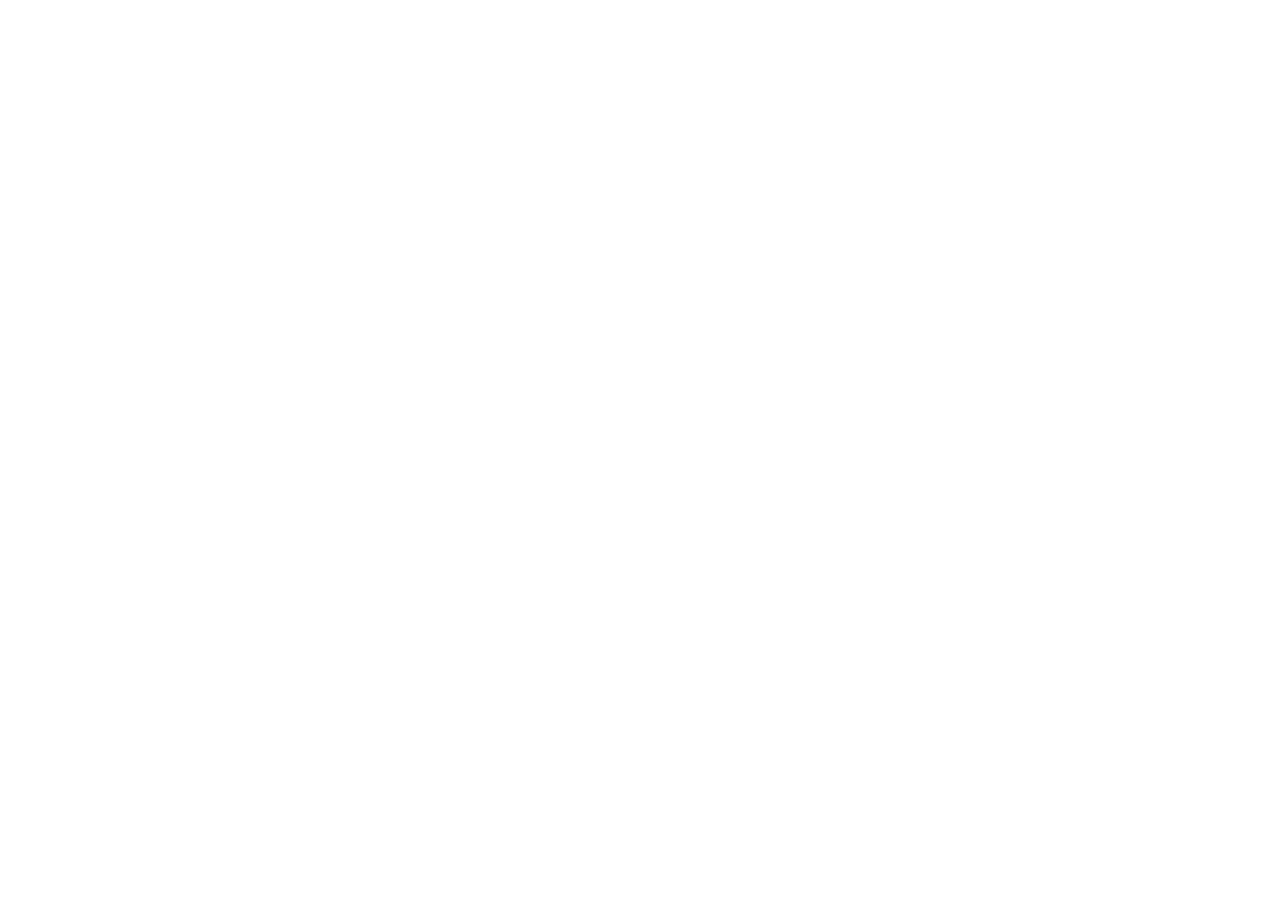
==== Collection/index.html @ badcafc7 "Add 10 collection items" ====
<!DOCTYPE html>
<html lang="en">
<head>
    <meta charset="UTF-8">
    <meta name="viewport" content="width=device-width, initial-scale=1.0">
    <link rel="stylesheet" href="style.css">
    <script src="script.js"></script>
    <title>Collection</title>
</head>
<body>
    
</body>
</html>
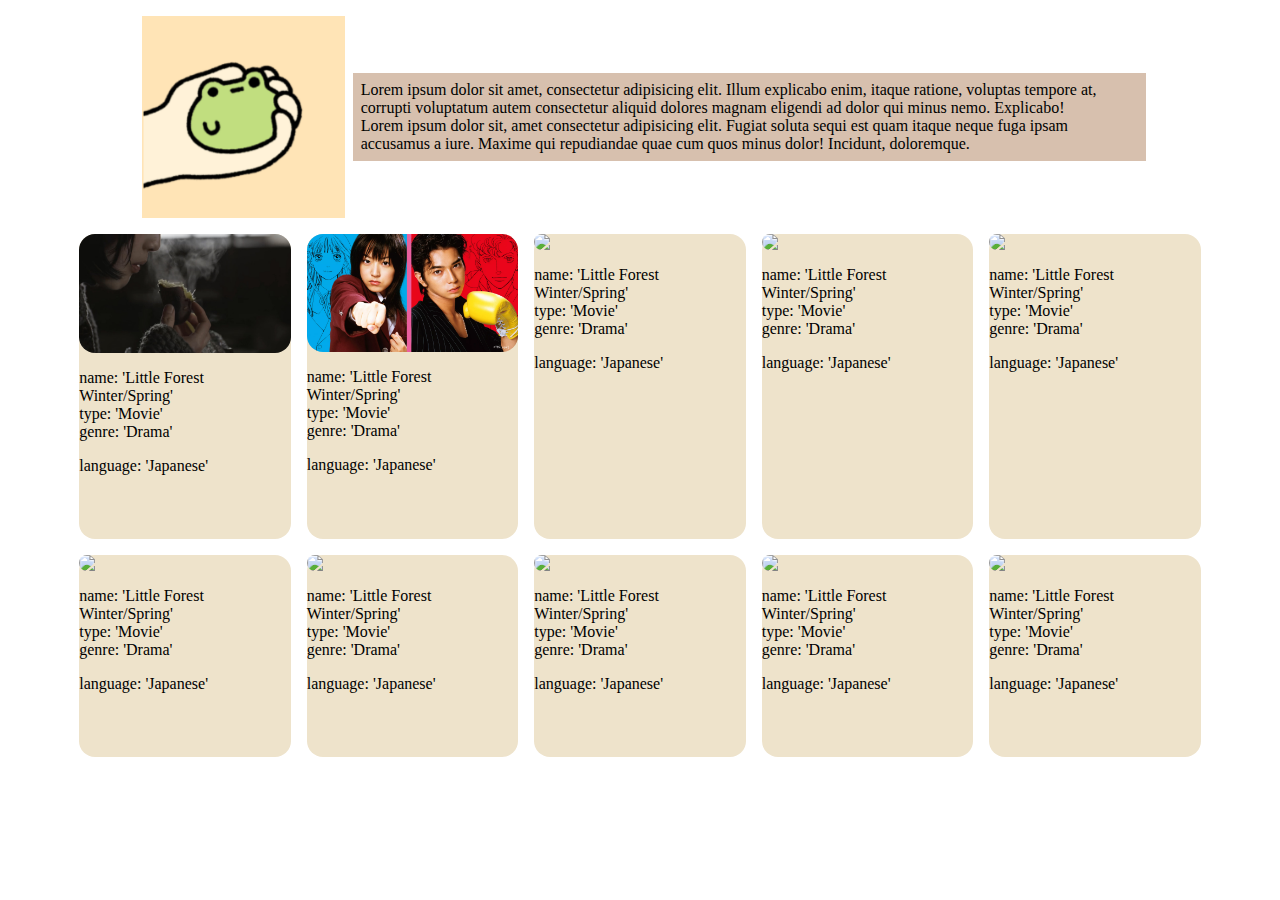
==== commit 43f461d4: "Create html structure and style css" ====
--- a/Collection/index.html
+++ b/Collection/index.html
@@ -5,9 +5,124 @@
     <meta name="viewport" content="width=device-width, initial-scale=1.0">
     <link rel="stylesheet" href="style.css">
     <script src="script.js"></script>
-    <title>Collection</title>
+    <title>My Collection</title>
 </head>
 <body>
-    
+
+<header>
+    <img src="./Collection_pictures/Untitled design.png">
+    <p>Lorem ipsum dolor sit amet, consectetur adipisicing elit. Illum explicabo enim, itaque ratione, voluptas tempore at, corrupti voluptatum autem consectetur aliquid dolores magnam eligendi ad dolor qui minus nemo. Explicabo!
+        <br>
+        Lorem ipsum dolor sit, amet consectetur adipisicing elit. Fugiat soluta sequi est quam itaque neque fuga ipsam accusamus a iure. Maxime qui repudiandae quae cum quos minus dolor! Incidunt, doloremque.
+    </p>
+</header>
+<main>
+<!-- first row -->
+    <div class="row">
+        <!-- first card -->
+        <div class="card">
+            <img src="./Collection_pictures/little_forest.webp">
+            <p>
+            name: 'Little Forest Winter/Spring'<br>
+            type: 'Movie'<br>
+            genre: 'Drama'</p>
+            language: 'Japanese' </p>
+        </p>
+        </div>
+        <!-- second card -->
+        <div class="card">
+            <img src="./Collection_pictures/hana.webp">
+            <p>
+            name: 'Little Forest Winter/Spring'<br>
+            type: 'Movie'<br>
+            genre: 'Drama'</p>
+            language: 'Japanese' </p>
+        </p>
+        </div>
+        <!-- third card -->
+        <div class="card">
+            <img src="#">
+            <p>
+            name: 'Little Forest Winter/Spring'<br>
+            type: 'Movie'<br>
+            genre: 'Drama'</p>
+            language: 'Japanese' </p>
+        </p>
+        </div>
+        <!-- fourth card -->
+        <div class="card">
+            <img src="#">
+            <p>
+            name: 'Little Forest Winter/Spring'<br>
+            type: 'Movie'<br>
+            genre: 'Drama'</p>
+            language: 'Japanese' </p>
+        </p>
+        </div>
+        <!-- fifth card -->
+        <div class="card">
+            <img src="#">
+            <p>
+            name: 'Little Forest Winter/Spring'<br>
+            type: 'Movie'<br>
+            genre: 'Drama'</p>
+            language: 'Japanese' </p>
+        </p>
+        </div>
+    </div>
+<!-- second row -->
+<div class="row">
+    <!-- sixth card -->
+    <div class="card">
+        <img src="#">
+        <p>
+        name: 'Little Forest Winter/Spring'<br>
+        type: 'Movie'<br>
+        genre: 'Drama'</p>
+        language: 'Japanese' </p>
+    </p>
+    </div>
+    <!-- seventh card -->
+    <div class="card">
+        <img src="#">
+        <p>
+        name: 'Little Forest Winter/Spring'<br>
+        type: 'Movie'<br>
+        genre: 'Drama'</p>
+        language: 'Japanese' </p>
+    </p>
+    </div>
+    <!-- eighth card -->
+    <div class="card">
+        <img src="#">
+        <p>
+        name: 'Little Forest Winter/Spring'<br>
+        type: 'Movie'<br>
+        genre: 'Drama'</p>
+        language: 'Japanese' </p>
+    </p>
+    </div>
+    <!-- ninth card -->
+    <div class="card">
+        <img src="#">
+        <p>
+        name: 'Little Forest Winter/Spring'<br>
+        type: 'Movie'<br>
+        genre: 'Drama'</p>
+        language: 'Japanese' </p>
+    </p>
+    </div>
+    <!-- tenth card -->
+    <div class="card">
+        <img src="#">
+        <p>
+        name: 'Little Forest Winter/Spring'<br>
+        type: 'Movie'<br>
+        genre: 'Drama'</p>
+        language: 'Japanese' </p>
+    </p>
+    </div>
+</div>
+</main>
 </body>
 </html>--- a/Collection/style.css
+++ b/Collection/style.css
@@ -0,0 +1,51 @@
+/* header */
+header {
+    display: flex;
+    flex-direction: row;
+    max-width: 80%;
+    margin: auto;
+}
+
+header p {
+    display: flex;
+    flex-direction: column;
+    background-color: #D7C0AE;
+    max-width: 80%;
+    margin: auto;
+    padding: 1ch;
+}
+
+header img {
+    display: flex;
+    flex-direction: column;
+    max-width: 20%;
+    margin: auto;
+    padding: 1ch;
+}
+
+
+/* collection */
+.row {
+    display: flex;
+    flex-direction: row;
+    max-width: 90%;
+    margin: auto;
+}
+
+.card {
+    display: flex;
+    flex-direction: column;
+    flex: 1;
+    max-width: 25%;
+    background-color: #EEE3CB;
+    margin: 1ch;
+    border-radius: 2ch;
+}
+
+.card img {
+    display: flex;
+    justify-content: center;
+    align-content: center;
+    max-width: 100%;    
+    border-radius: 2ch;
+}
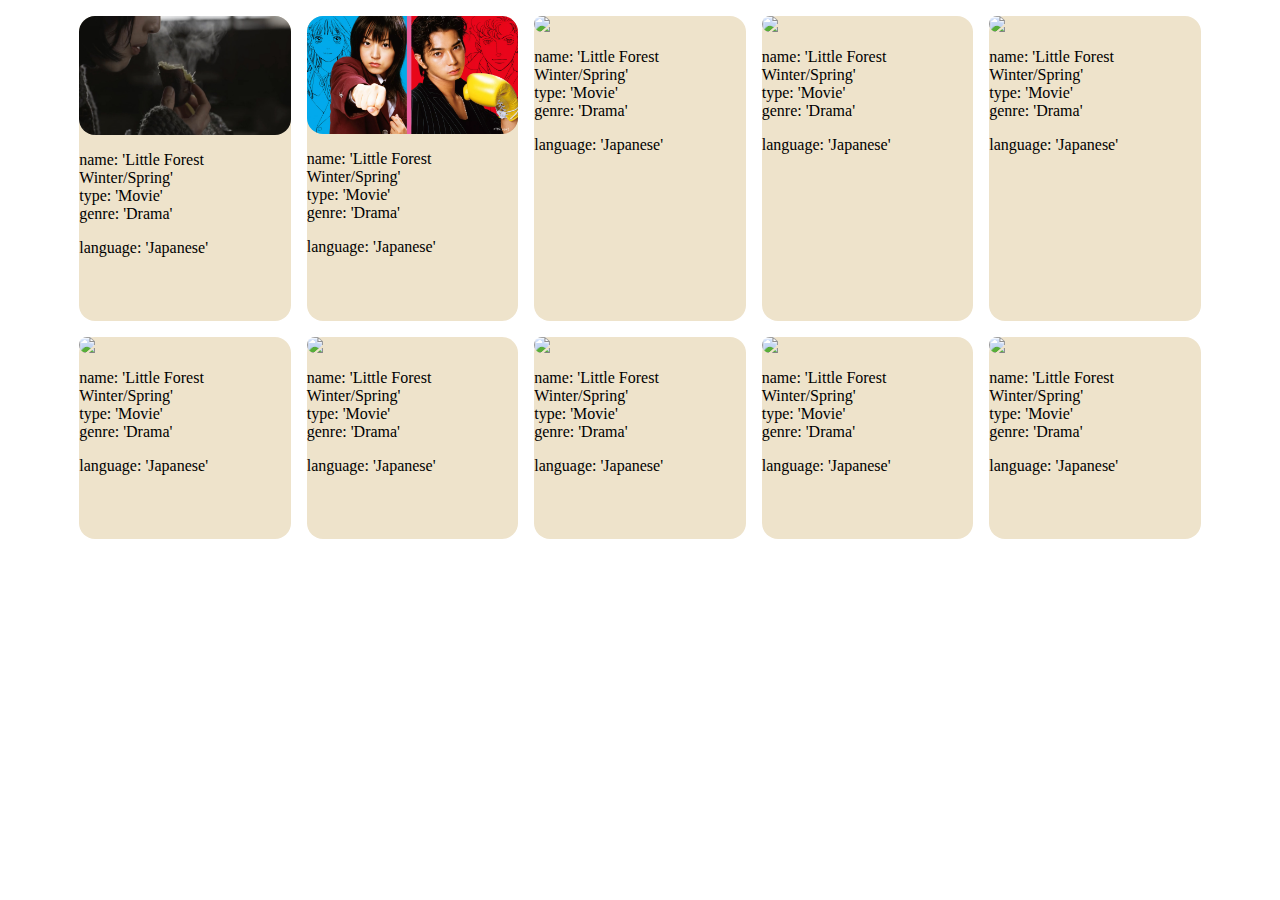
==== commit edb711f9: "Create and append header and header children" ====
--- a/Collection/index.html
+++ b/Collection/index.html
@@ -4,18 +4,11 @@
     <meta charset="UTF-8">
     <meta name="viewport" content="width=device-width, initial-scale=1.0">
     <link rel="stylesheet" href="style.css">
-    <script src="script.js"></script>
+    <script defer src="script.js"></script>
     <title>My Collection</title>
 </head>
 <body>
 
-<header>
-    <img src="./Collection_pictures/Untitled design.png">
-    <p>Lorem ipsum dolor sit amet, consectetur adipisicing elit. Illum explicabo enim, itaque ratione, voluptas tempore at, corrupti voluptatum autem consectetur aliquid dolores magnam eligendi ad dolor qui minus nemo. Explicabo!
-        <br>
-        Lorem ipsum dolor sit, amet consectetur adipisicing elit. Fugiat soluta sequi est quam itaque neque fuga ipsam accusamus a iure. Maxime qui repudiandae quae cum quos minus dolor! Incidunt, doloremque.
-    </p>
-</header>
 <main>
 <!-- first row -->
     <div class="row">
--- a/Collection/style.css
+++ b/Collection/style.css
@@ -9,7 +9,7 @@
 header p {
     display: flex;
     flex-direction: column;
-    background-color: #D7C0AE;
+    background-color: #f0b07f;
     max-width: 80%;
     margin: auto;
     padding: 1ch;
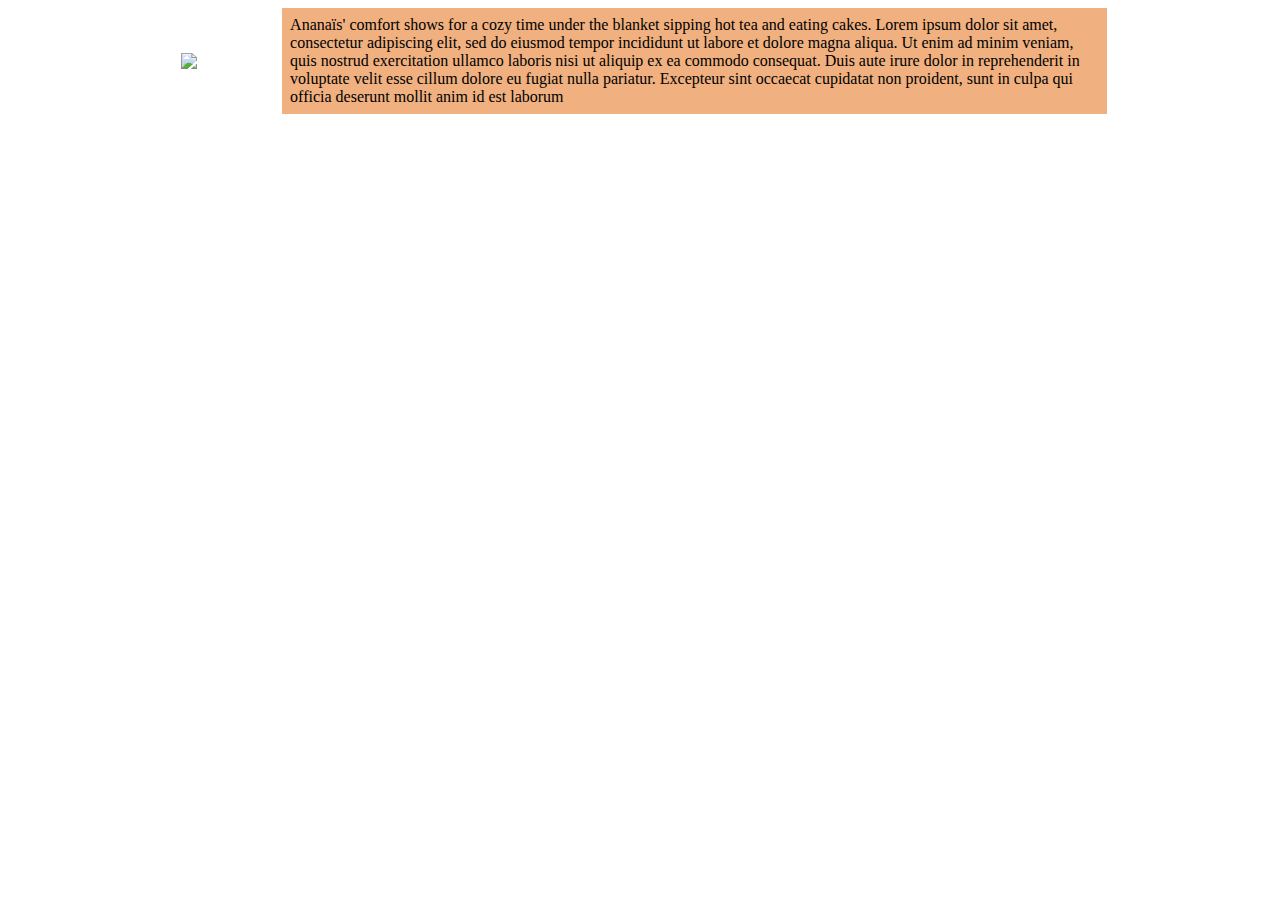
==== commit 818214d0: "Create and append main elements and its children" ====
--- a/Collection/index.html
+++ b/Collection/index.html
@@ -9,113 +9,5 @@
 </head>
 <body>
 
-<main>
-<!-- first row -->
-    <div class="row">
-        <!-- first card -->
-        <div class="card">
-            <img src="./Collection_pictures/little_forest.webp">
-            <p>
-            name: 'Little Forest Winter/Spring'<br>
-            type: 'Movie'<br>
-            genre: 'Drama'</p>
-            language: 'Japanese' </p>
-        </p>
-        </div>
-        <!-- second card -->
-        <div class="card">
-            <img src="./Collection_pictures/hana.webp">
-            <p>
-            name: 'Little Forest Winter/Spring'<br>
-            type: 'Movie'<br>
-            genre: 'Drama'</p>
-            language: 'Japanese' </p>
-        </p>
-        </div>
-        <!-- third card -->
-        <div class="card">
-            <img src="#">
-            <p>
-            name: 'Little Forest Winter/Spring'<br>
-            type: 'Movie'<br>
-            genre: 'Drama'</p>
-            language: 'Japanese' </p>
-        </p>
-        </div>
-        <!-- fourth card -->
-        <div class="card">
-            <img src="#">
-            <p>
-            name: 'Little Forest Winter/Spring'<br>
-            type: 'Movie'<br>
-            genre: 'Drama'</p>
-            language: 'Japanese' </p>
-        </p>
-        </div>
-        <!-- fifth card -->
-        <div class="card">
-            <img src="#">
-            <p>
-            name: 'Little Forest Winter/Spring'<br>
-            type: 'Movie'<br>
-            genre: 'Drama'</p>
-            language: 'Japanese' </p>
-        </p>
-        </div>
-    </div>
-<!-- second row -->
-<div class="row">
-    <!-- sixth card -->
-    <div class="card">
-        <img src="#">
-        <p>
-        name: 'Little Forest Winter/Spring'<br>
-        type: 'Movie'<br>
-        genre: 'Drama'</p>
-        language: 'Japanese' </p>
-    </p>
-    </div>
-    <!-- seventh card -->
-    <div class="card">
-        <img src="#">
-        <p>
-        name: 'Little Forest Winter/Spring'<br>
-        type: 'Movie'<br>
-        genre: 'Drama'</p>
-        language: 'Japanese' </p>
-    </p>
-    </div>
-    <!-- eighth card -->
-    <div class="card">
-        <img src="#">
-        <p>
-        name: 'Little Forest Winter/Spring'<br>
-        type: 'Movie'<br>
-        genre: 'Drama'</p>
-        language: 'Japanese' </p>
-    </p>
-    </div>
-    <!-- ninth card -->
-    <div class="card">
-        <img src="#">
-        <p>
-        name: 'Little Forest Winter/Spring'<br>
-        type: 'Movie'<br>
-        genre: 'Drama'</p>
-        language: 'Japanese' </p>
-    </p>
-    </div>
-    <!-- tenth card -->
-    <div class="card">
-        <img src="#">
-        <p>
-        name: 'Little Forest Winter/Spring'<br>
-        type: 'Movie'<br>
-        genre: 'Drama'</p>
-        language: 'Japanese' </p>
-    </p>
-    </div>
-</div>
-</main>
 </body>
 </html>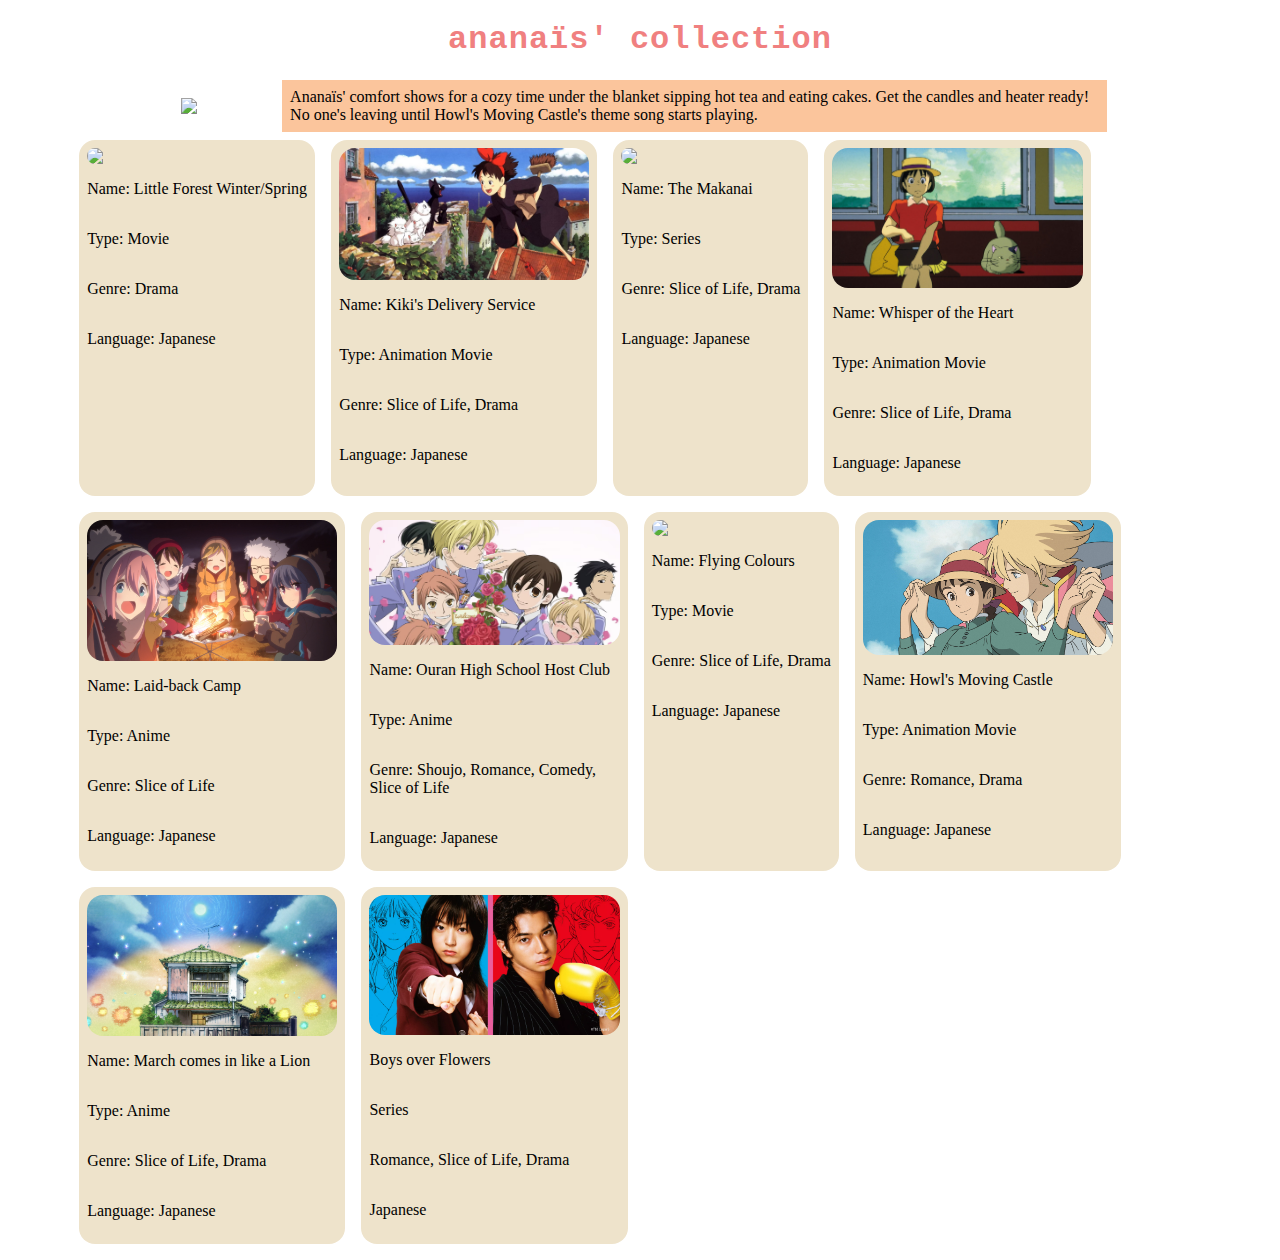
==== commit 8a55ffdc: "add and style h1" ====
--- a/Collection/index.html
+++ b/Collection/index.html
@@ -9,5 +9,7 @@
 </head>
 <body>
 
+    <h1>Ananaïs' Collection</h1>
+
 </body>
 </html>--- a/Collection/style.css
+++ b/Collection/style.css
@@ -1,3 +1,11 @@
+h1 {
+    text-align: center;
+    font-family: 'Courier New';
+    letter-spacing: 1px;
+    text-transform: lowercase;
+    color: lightcoral;
+}
+
 /* header */
 header {
     display: flex;
@@ -9,7 +17,7 @@
 header p {
     display: flex;
     flex-direction: column;
-    background-color: #f0b07f;
+    background-color: #fbc59c;
     max-width: 80%;
     margin: auto;
     padding: 1ch;
@@ -18,7 +26,7 @@
 header img {
     display: flex;
     flex-direction: column;
-    max-width: 20%;
+    max-width: 15%;
     margin: auto;
     padding: 1ch;
 }
@@ -28,6 +36,7 @@
 .row {
     display: flex;
     flex-direction: row;
+    flex-wrap: wrap;
     max-width: 90%;
     margin: auto;
 }
@@ -35,10 +44,10 @@
 .card {
     display: flex;
     flex-direction: column;
-    flex: 1;
-    max-width: 25%;
+    max-width: 22%;
     background-color: #EEE3CB;
     margin: 1ch;
+    padding: 1ch;
     border-radius: 2ch;
 }
 
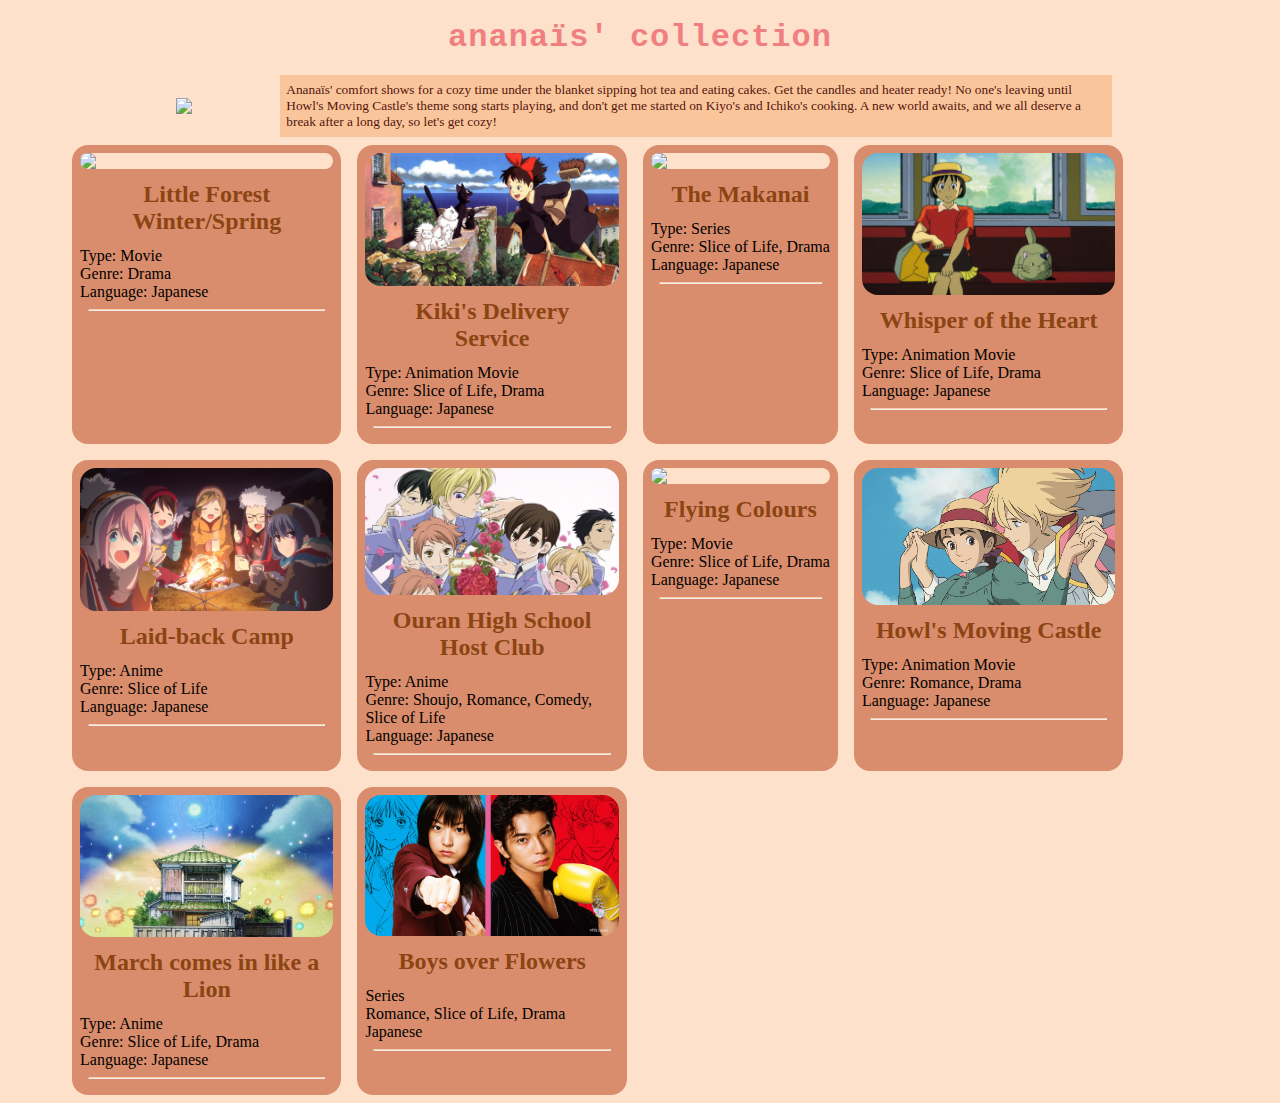
==== commit ab4fb067: "Add style to card, h1, card elements + hr" ====
--- a/Collection/index.html
+++ b/Collection/index.html
@@ -9,7 +9,5 @@
 </head>
 <body>
 
-    <h1>Ananaïs' Collection</h1>
-
 </body>
 </html>--- a/Collection/style.css
+++ b/Collection/style.css
@@ -1,9 +1,22 @@
+* {
+    margin: 0;
+    padding: 0;
+    background-color: #fde1cb;
+}
+
+hr {
+    margin: 1ch;
+    border-top: 1px solid rgb(251, 206, 174)
+
+}
+
 h1 {
     text-align: center;
     font-family: 'Courier New';
     letter-spacing: 1px;
     text-transform: lowercase;
     color: lightcoral;
+    margin: 1ch;
 }
 
 /* header */
@@ -21,6 +34,9 @@
     max-width: 80%;
     margin: auto;
     padding: 1ch;
+    font-family: Tahoma;
+    font-size: smaller;
+    color: rgb(82, 21, 13);
 }
 
 header img {
@@ -37,6 +53,7 @@
     display: flex;
     flex-direction: row;
     flex-wrap: wrap;
+    align-items: stretch;
     max-width: 90%;
     margin: auto;
 }
@@ -45,16 +62,25 @@
     display: flex;
     flex-direction: column;
     max-width: 22%;
-    background-color: #EEE3CB;
+    background-color: rgb(218, 141, 108);
     margin: 1ch;
     padding: 1ch;
     border-radius: 2ch;
 }
 
+.card p {
+    background-color: rgb(218, 141, 108);
+}
+
+.card h2 {
+    font-family: Tahoma;
+    text-align: center;
+    color: saddlebrown;
+    background-color: rgb(218, 141, 108);
+    margin: 1ch;
+}
+
 .card img {
-    display: flex;
-    justify-content: center;
-    align-content: center;
     max-width: 100%;    
     border-radius: 2ch;
-}
+}